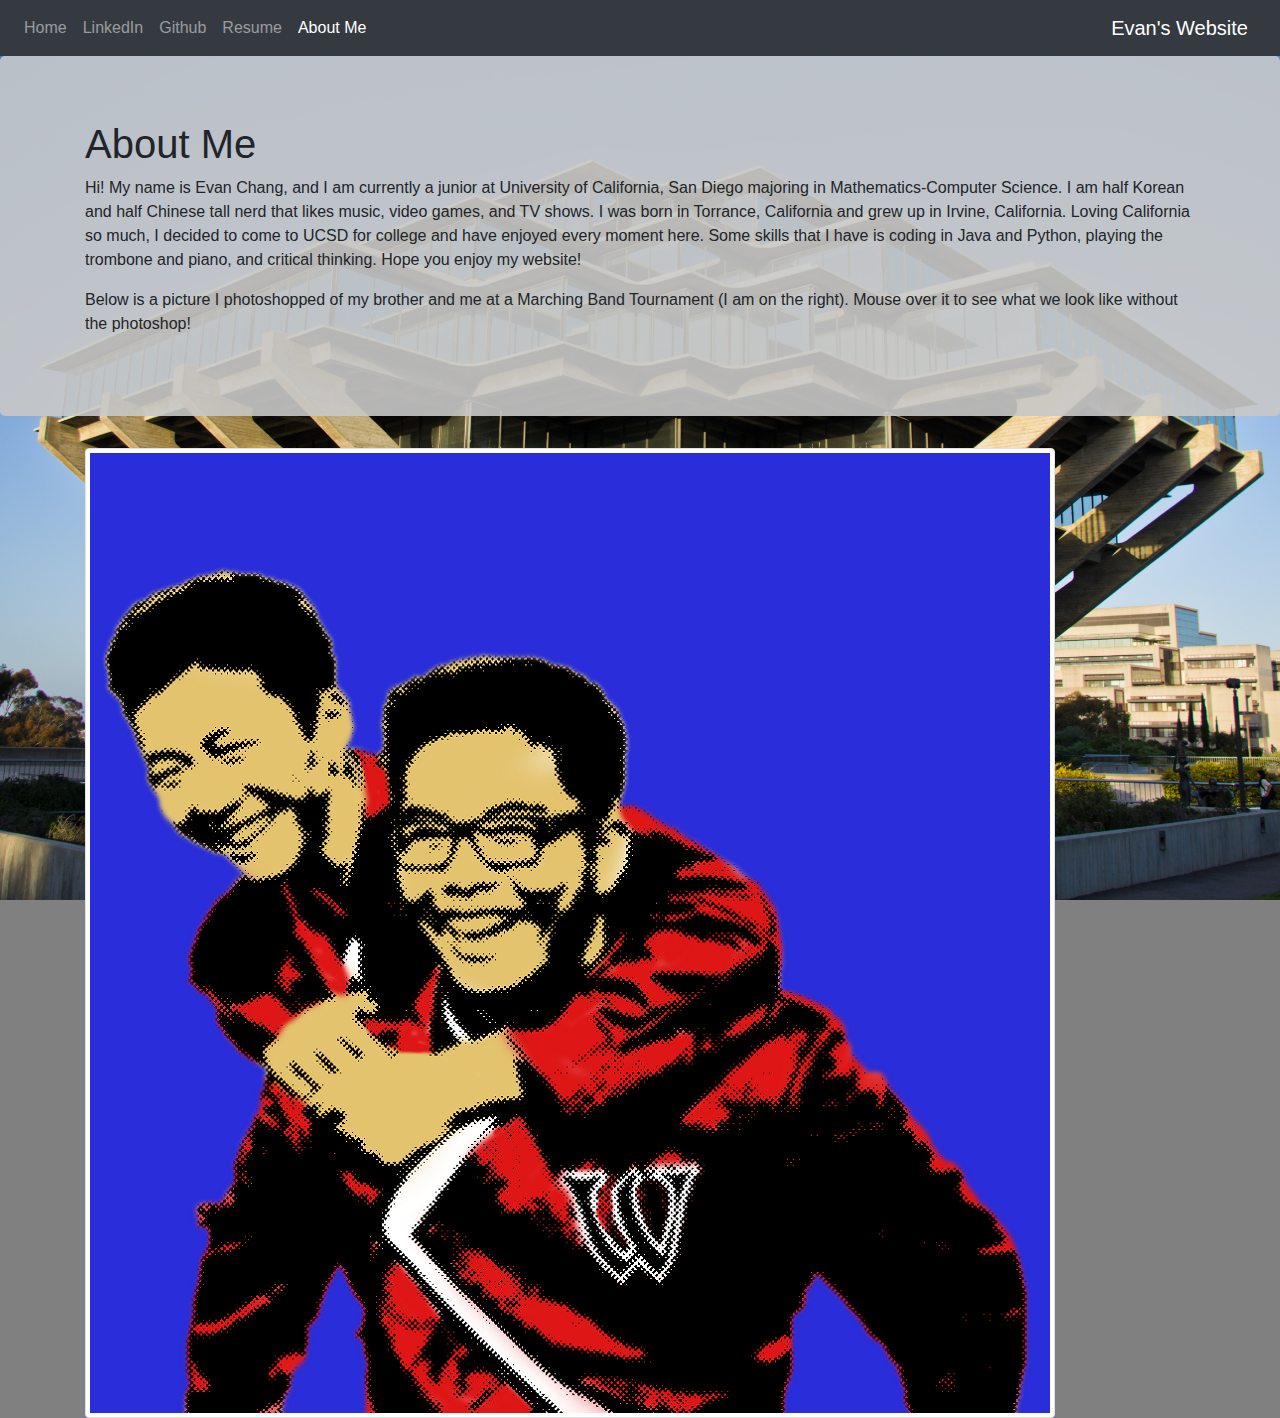
==== about-me/index.html @ f72b3ff8 "Renamed about me page. Added UCSD Class Scheduler Privacy Policy." ====
<!DOCTYPE html>
<html>
<head>
  <title>Evan's Website</title>
  <link rel="icon" href="/img/mePop.png">
  <meta name="viewport" content="width=device-width, initial-scale=1">
  <link rel="stylesheet" href="https://maxcdn.bootstrapcdn.com/bootstrap/4.0.0-beta.2/css/bootstrap.min.css">
  <script src="https://ajax.googleapis.com/ajax/libs/jquery/3.2.1/jquery.min.js"></script>
  <script src="https://cdnjs.cloudflare.com/ajax/libs/popper.js/1.12.6/umd/popper.min.js"></script>
  <script src="https://maxcdn.bootstrapcdn.com/bootstrap/4.0.0-beta.2/js/bootstrap.min.js"></script>
  <link rel="stylesheet" type="text/css" href="/css/websiteStyle.css">
</head>

<div class="bg">
  <nav class="navbar navbar-expand-sm bg-dark navbar-dark">
    <ul class="navbar-nav mr-auto">
      <li class="nav-item">
        <a class="nav-link" href="/">Home</a>
      </li>
      <li class="nav-item">
        <a class="nav-link" href="https://www.linkedin.com/in/evanchangy/">LinkedIn</a>
      </li>
      <li class="nav-item">
        <a class="nav-link" href="https://github.com/uvanchang">Github</a>
      </li>
      <li class="nav-item">
        <a class="nav-link" href="/docs/resume.pdf">Resume</a>
      </li>
      <li class="nav-item">
        <a class="nav-link active" href="/aboutMe">About Me</a>
      </li>
    </ul>
    <a class="navbar-brand" href="/">Evan's Website</a>
  </nav>

  <div class="jumbotron">
    <div class="container">
      <h1>About Me</h1>
      <p>
        Hi! My name is Evan Chang, and I am currently a junior at University of California, San
        Diego majoring in Mathematics-Computer Science. I am half Korean and half Chinese tall nerd
        that likes music, video games, and TV shows. I was born in Torrance, California and grew up
        in Irvine, California. Loving California so much, I decided to come to UCSD for college and
        have enjoyed every moment here. Some skills that I have is coding in Java and Python, playing
        the trombone and piano, and critical thinking. Hope you enjoy my website!
      </p>
      <p>
        Below is a picture I photoshopped of my brother and me at a Marching Band Tournament (I am on
        the right). Mouse over it to see what we look like without the photoshop!
      </p>
    </div>
  </div>

  <div class="container">
    <img src="/img/mePop.png" id="me" class="img-thumbnail img-fluid center-block" alt="My brother and me" onmouseover="mouseOver()" onmouseout="mouseAway()">
  </div>
  <script src="/js/websiteJS.js"></script>
</div>

</html>
---- css/websiteStyle.css ----
.bg {
    background-image: url(../img/geisel.jpg);
    height: 100%;
    background-position: center;
    background-repeat: no-repeat;
    background-size: cover;
}

.jumbotron {
   background-color: rgba(200, 200, 200, 0.9);
}

body, html {
    height: 100%;
    margin: 0;
    background-color: gray;
}
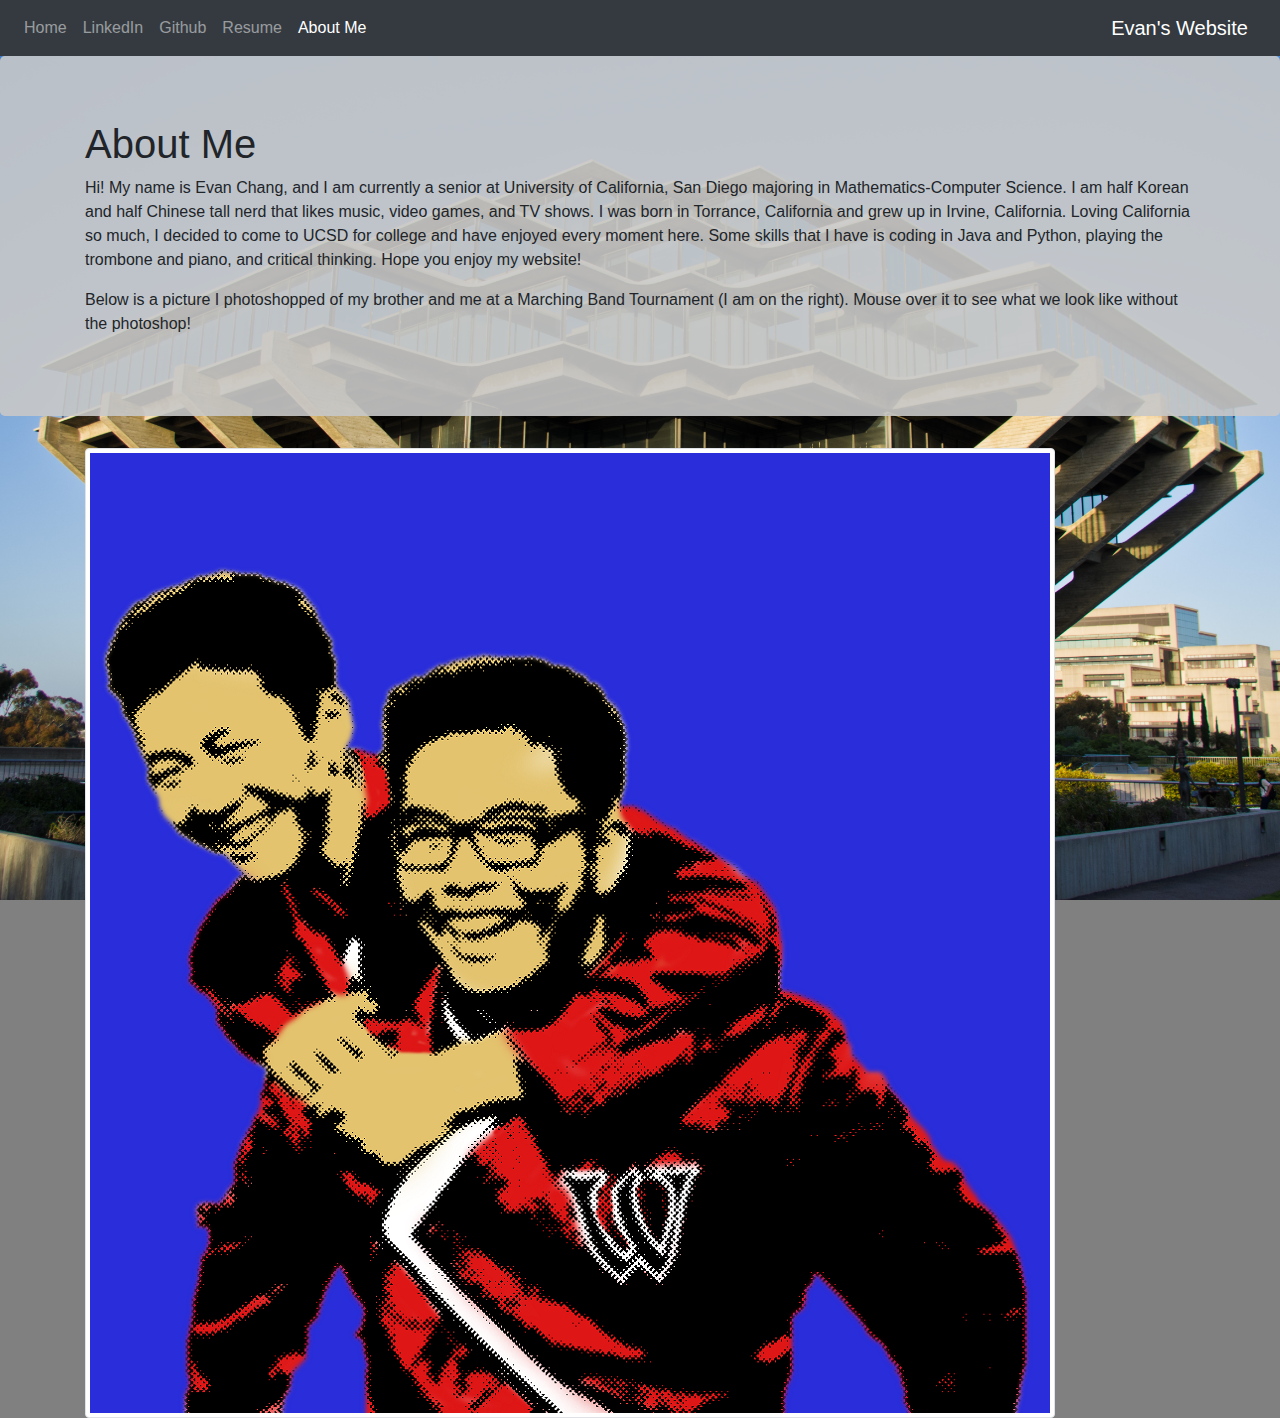
==== commit 7a827604: "Fixed duplicate issue." ====
--- a/about-me/index.html
+++ b/about-me/index.html
@@ -27,7 +27,7 @@
         <a class="nav-link" href="/docs/resume.pdf">Resume</a>
       </li>
       <li class="nav-item">
-        <a class="nav-link active" href="/aboutMe">About Me</a>
+        <a class="nav-link active" href="/about-me">About Me</a>
       </li>
     </ul>
     <a class="navbar-brand" href="/">Evan's Website</a>
@@ -37,7 +37,7 @@
     <div class="container">
       <h1>About Me</h1>
       <p>
-        Hi! My name is Evan Chang, and I am currently a junior at University of California, San
+        Hi! My name is Evan Chang, and I am currently a senior at University of California, San
         Diego majoring in Mathematics-Computer Science. I am half Korean and half Chinese tall nerd
         that likes music, video games, and TV shows. I was born in Torrance, California and grew up
         in Irvine, California. Loving California so much, I decided to come to UCSD for college and
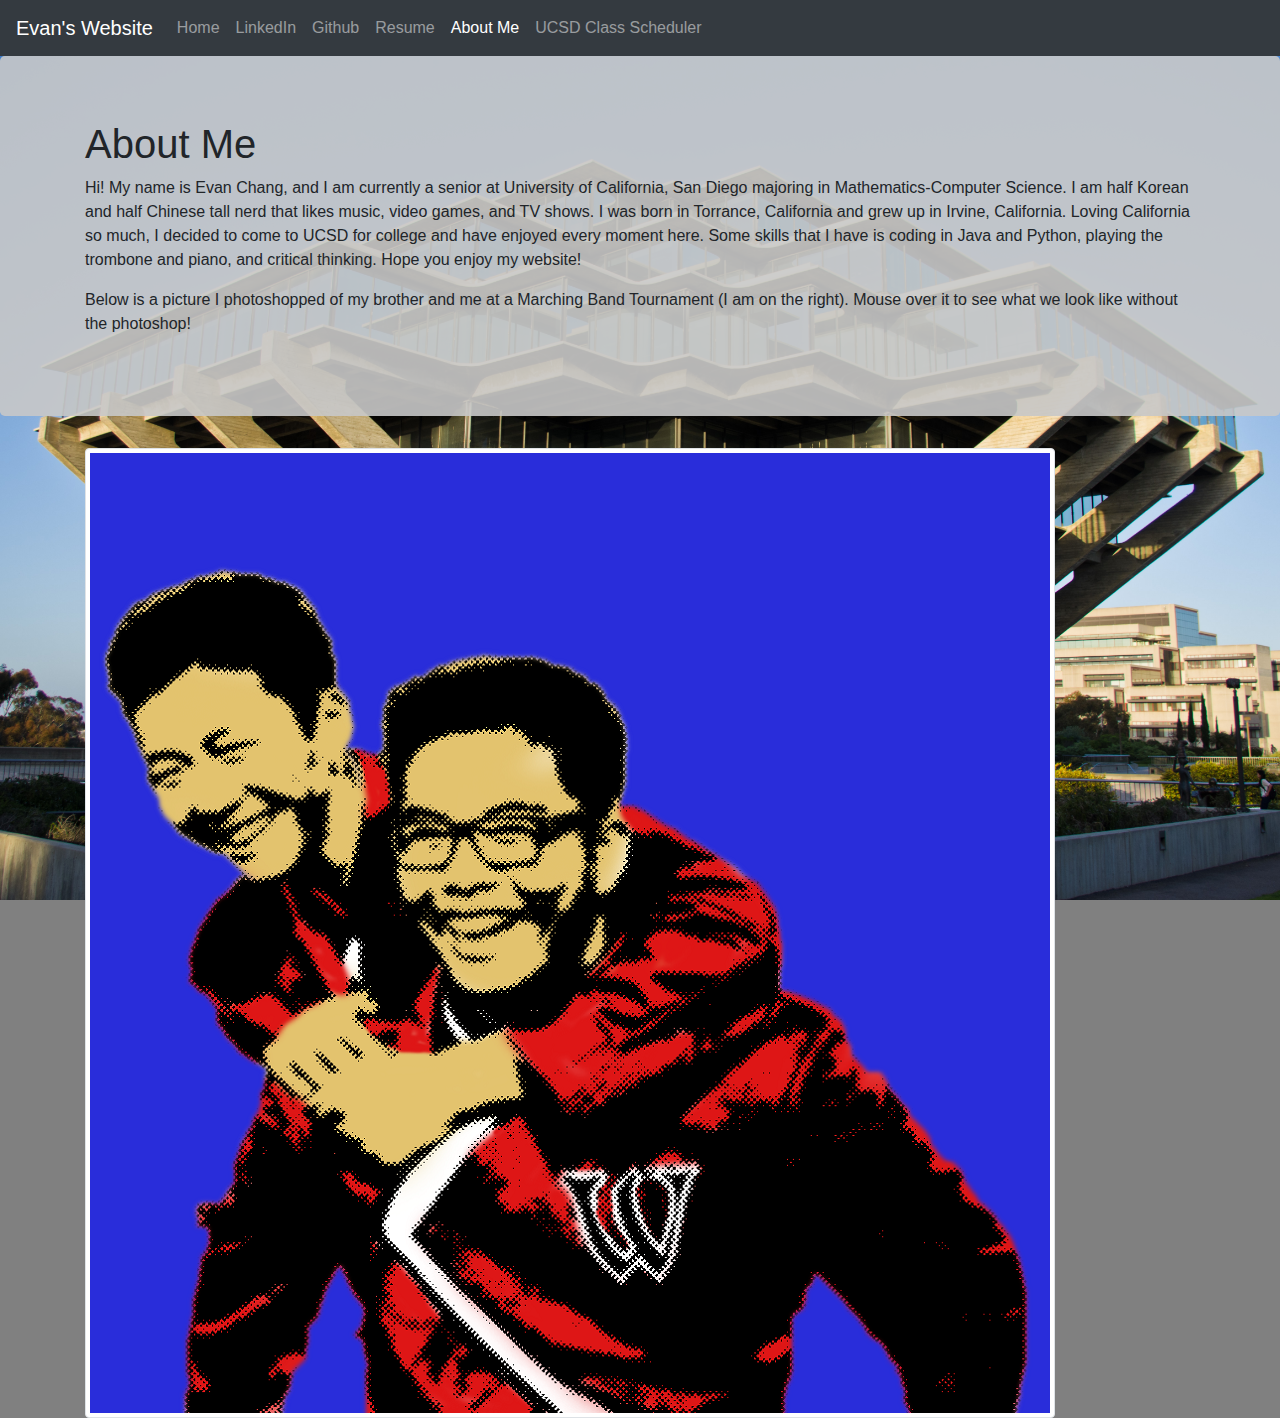
==== commit 2bb46957: "Added functionality to UCSD Class Scheduler part of website." ====
--- a/about-me/index.html
+++ b/about-me/index.html
@@ -13,6 +13,7 @@
 
 <div class="bg">
   <nav class="navbar navbar-expand-sm bg-dark navbar-dark">
+    <a class="navbar-brand" href="/">Evan's Website</a>
     <ul class="navbar-nav mr-auto">
       <li class="nav-item">
         <a class="nav-link" href="/">Home</a>
@@ -29,8 +30,10 @@
       <li class="nav-item">
         <a class="nav-link active" href="/about-me">About Me</a>
       </li>
+      <li class="nav-item">
+        <a class="nav-link" href="/ucsd-class-scheduler">UCSD Class Scheduler</a>
+      </li>
     </ul>
-    <a class="navbar-brand" href="/">Evan's Website</a>
   </nav>
 
   <div class="jumbotron">
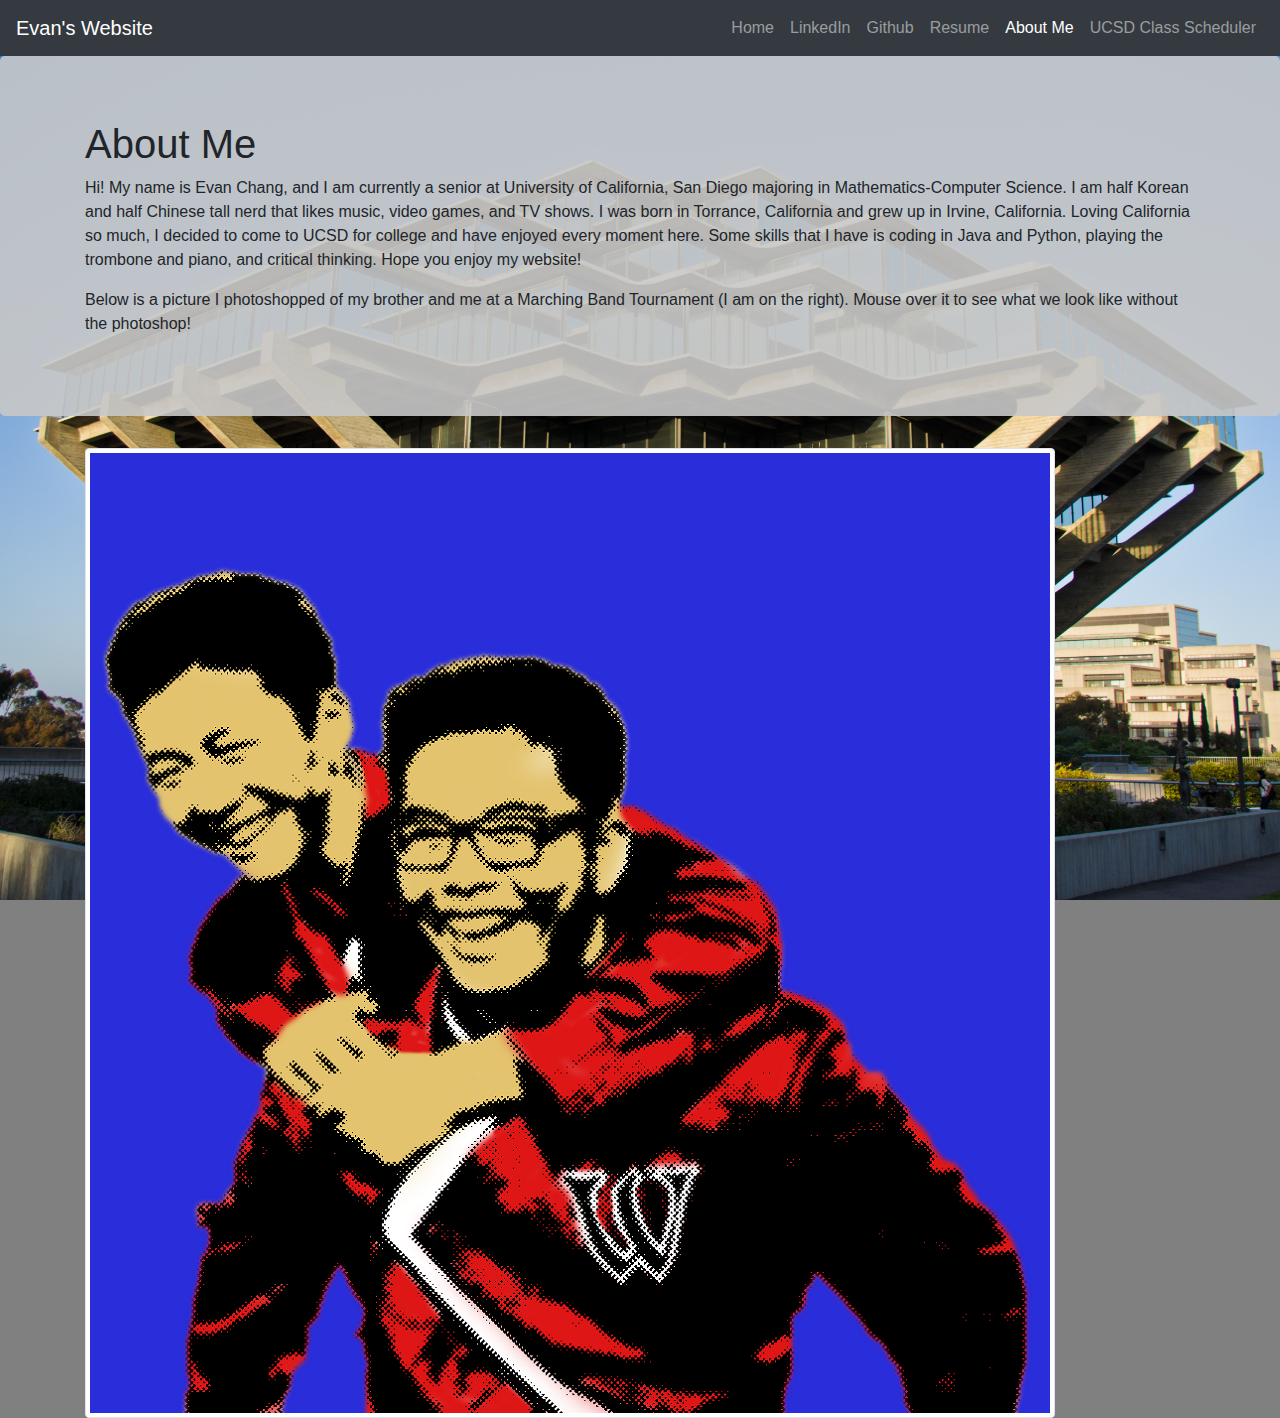
==== commit 02a2a053: "Aligned navbar items to the right." ====
--- a/about-me/index.html
+++ b/about-me/index.html
@@ -14,7 +14,7 @@
 <div class="bg">
   <nav class="navbar navbar-expand-sm bg-dark navbar-dark">
     <a class="navbar-brand" href="/">Evan's Website</a>
-    <ul class="navbar-nav mr-auto">
+    <ul class="navbar-nav ml-auto">
       <li class="nav-item">
         <a class="nav-link" href="/">Home</a>
       </li>
